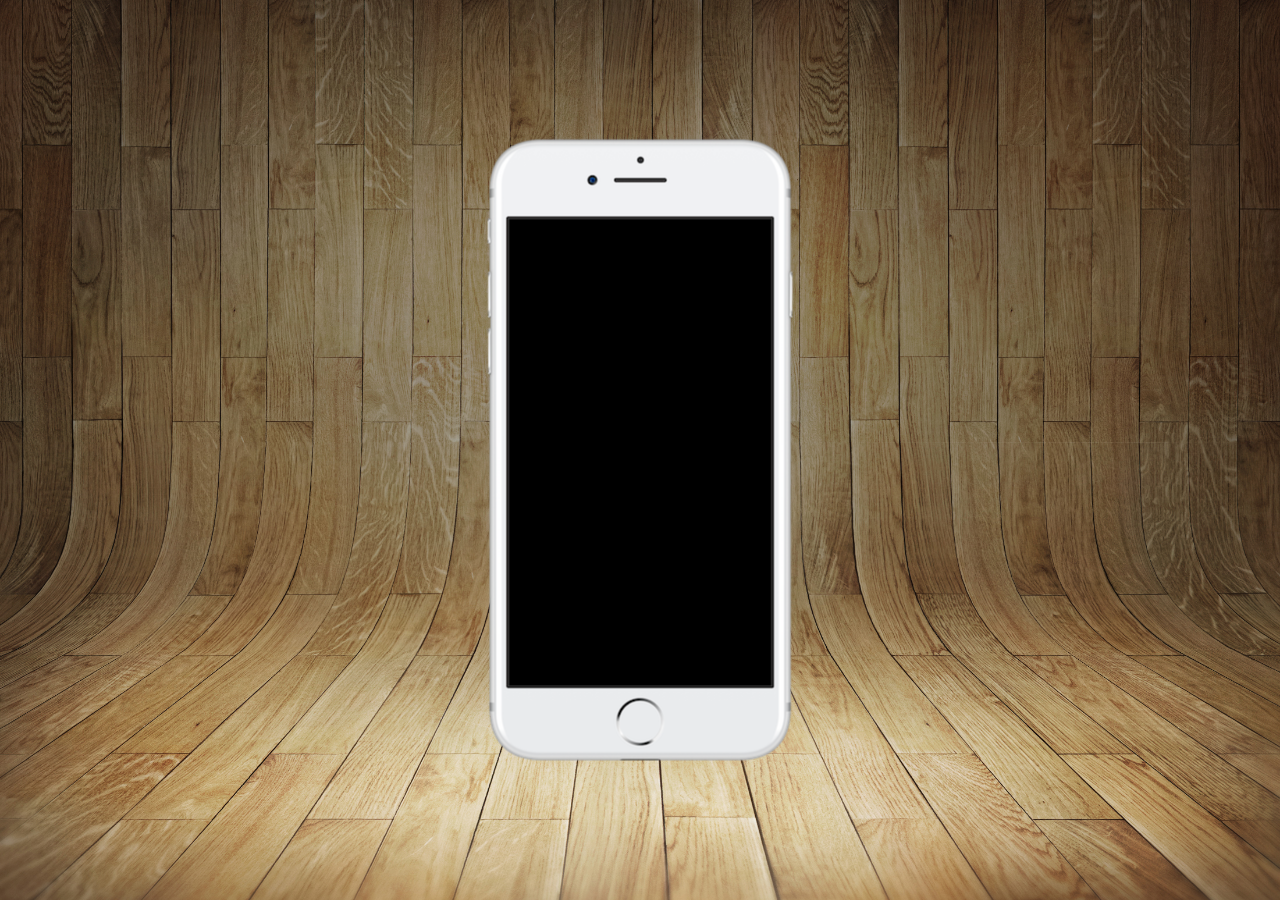
==== index.html @ fa671b56 "some updates" ====
<!DOCTYPE html>
<html lang="pt-br">
<head>
    <meta charset="UTF-8">
    <meta http-equiv="X-UA-Compatible" content="IE=edge">
    <meta name="viewport" content="width=device-width, initial-scale=1.0">
    <title>Projeto Redes Socias</title>
    <link rel="stylesheet" href="estilo/style.css">
    <link rel="shortcut icon" href="favicon.ico" type="image/x-icon">
</head>
<body>
    <main>
        <section id="telefone">

        </section>
        <section id="redes-sociais">

        </section>
    </main>
</body>
</html>
---- estilo/style.css ----
@charset "UTF-8";

* {
    font-family: Arial, Helvetica, sans-serif;
    padding: 0px;
    margin: 0px;
}

body, html {
    background-color: black;
    height: 100vh;
    width: 100vw;
}

body {
    background: url(../imagens/fundo-madeira.jpg) no-repeat top center;
    background-size: cover;
    background-attachment: fixed;
}

main {
    position: relative;
    height: 100vh;

}

section#telefone {
    height: 627px;
    width: 311px;

    position: absolute;
    left: 50%;
    top: 50%;
    transform: translate(-50%, -50%);

    background: url(../imagens/frame-iphone.png) no-repeat;
}
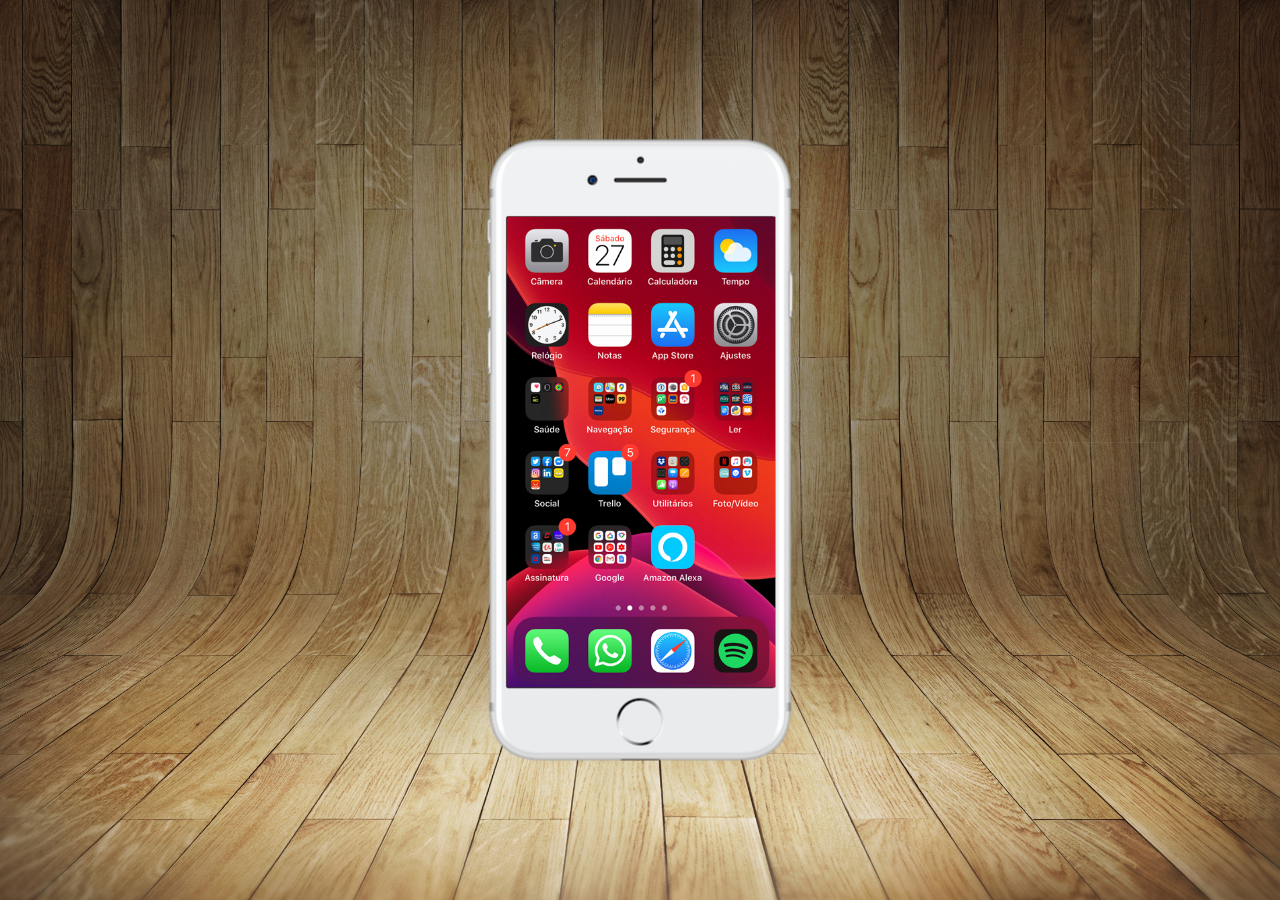
==== commit 334680bf: "..." ====
--- a/index.html
+++ b/index.html
@@ -11,7 +11,7 @@
 <body>
     <main>
         <section id="telefone">
-
+            <iframe src="home.html" name="tela" id="tela" frameborder="0"></iframe>
         </section>
         <section id="redes-sociais">
 
--- a/estilo/style.css
+++ b/estilo/style.css
@@ -34,4 +34,12 @@
     transform: translate(-50%, -50%);
 
     background: url(../imagens/frame-iphone.png) no-repeat;
-}+}
+
+iframe#tela {
+    position: relative;
+    top: 80px;
+    left: 22px;
+    width: 269px;
+    height: 471px;
+}
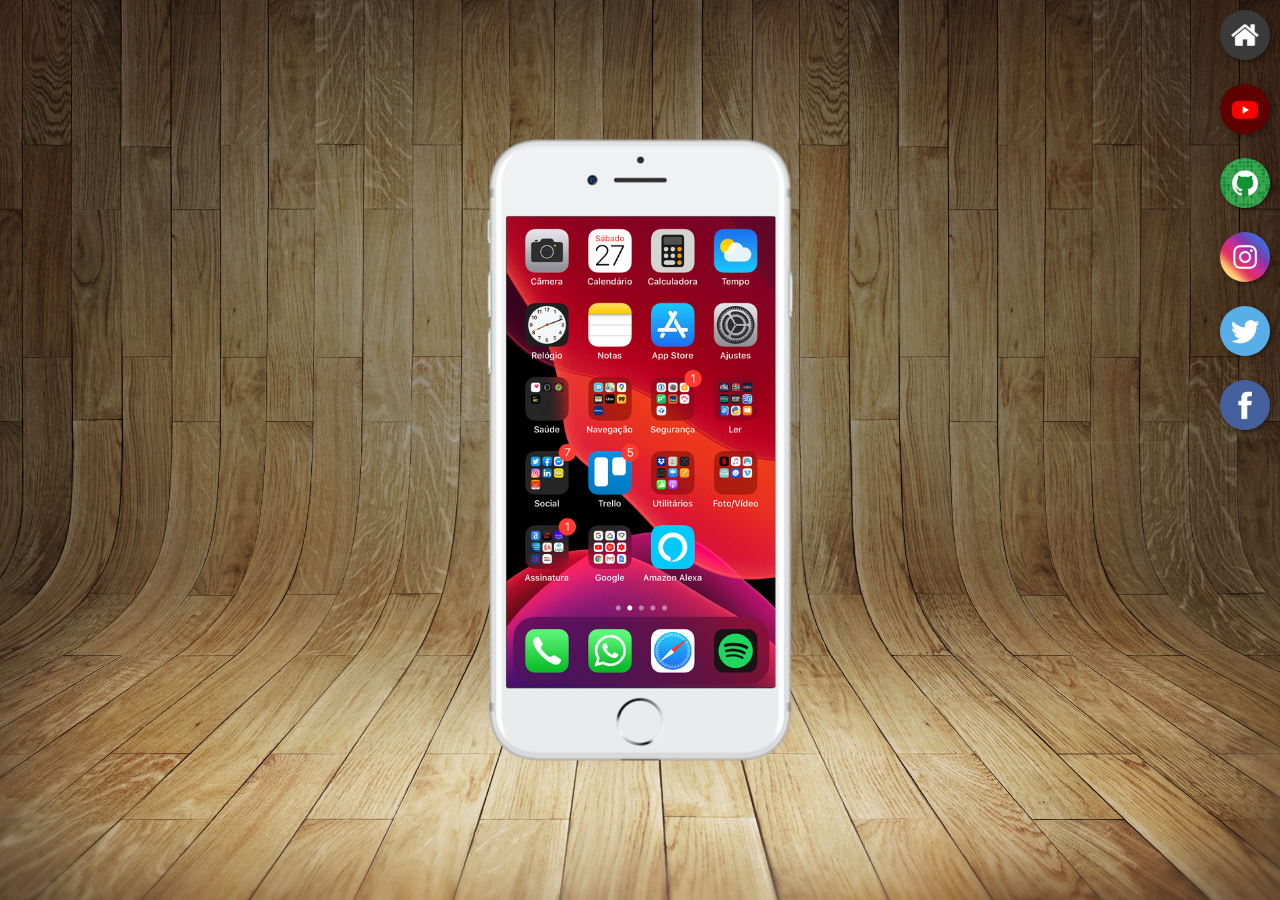
==== commit f4acbec7: "..." ====
--- a/index.html
+++ b/index.html
@@ -14,7 +14,12 @@
             <iframe src="home.html" name="tela" id="tela" frameborder="0"></iframe>
         </section>
         <section id="redes-sociais">
-
+            <a href="#" target="tela"><img src="imagens/logo-home.jpg" alt="home"></a><br>
+            <a href="#" target="tela"><img src="imagens/logo-youtube.jpg" alt="YouTube"></a><br>
+            <a href="#" target="tela"><img src="imagens/logo-github.jpg" alt="GitHub"></a><br>
+            <a href="#" target="tela"><img src="imagens/logo-instagram.jpg" alt="Intagram"></a><br>
+            <a href="#" target="tela"><img src="imagens/logo-twitter.jpg" alt="Twitter"></a><br>
+            <a href="#" target="tela"><img src="imagens/logo-facebook.jpg" alt="Facebook"></a>
         </section>
     </main>
 </body>
--- a/estilo/style.css
+++ b/estilo/style.css
@@ -43,3 +43,22 @@
     width: 269px;
     height: 471px;
 }
+
+section#redes-sociais {
+    text-align: right;
+}
+
+section#redes-sociais img {
+    width: 50px;
+    margin: 10px;
+    border-radius: 50%;
+    box-shadow: 2px 2px 5px rgba(0, 0, 0, 0.400);
+    box-sizing: border-box;
+}
+
+section#redes-sociais img:hover {
+    border: 2px solid rgba(255, 255, 255, 0.616);
+    transform: translate(-3px, -3px);
+    box-shadow: 5px 5px 10px rgba(0, 0, 0, 0.637);
+    transition: transform .3s, border 1s;
+}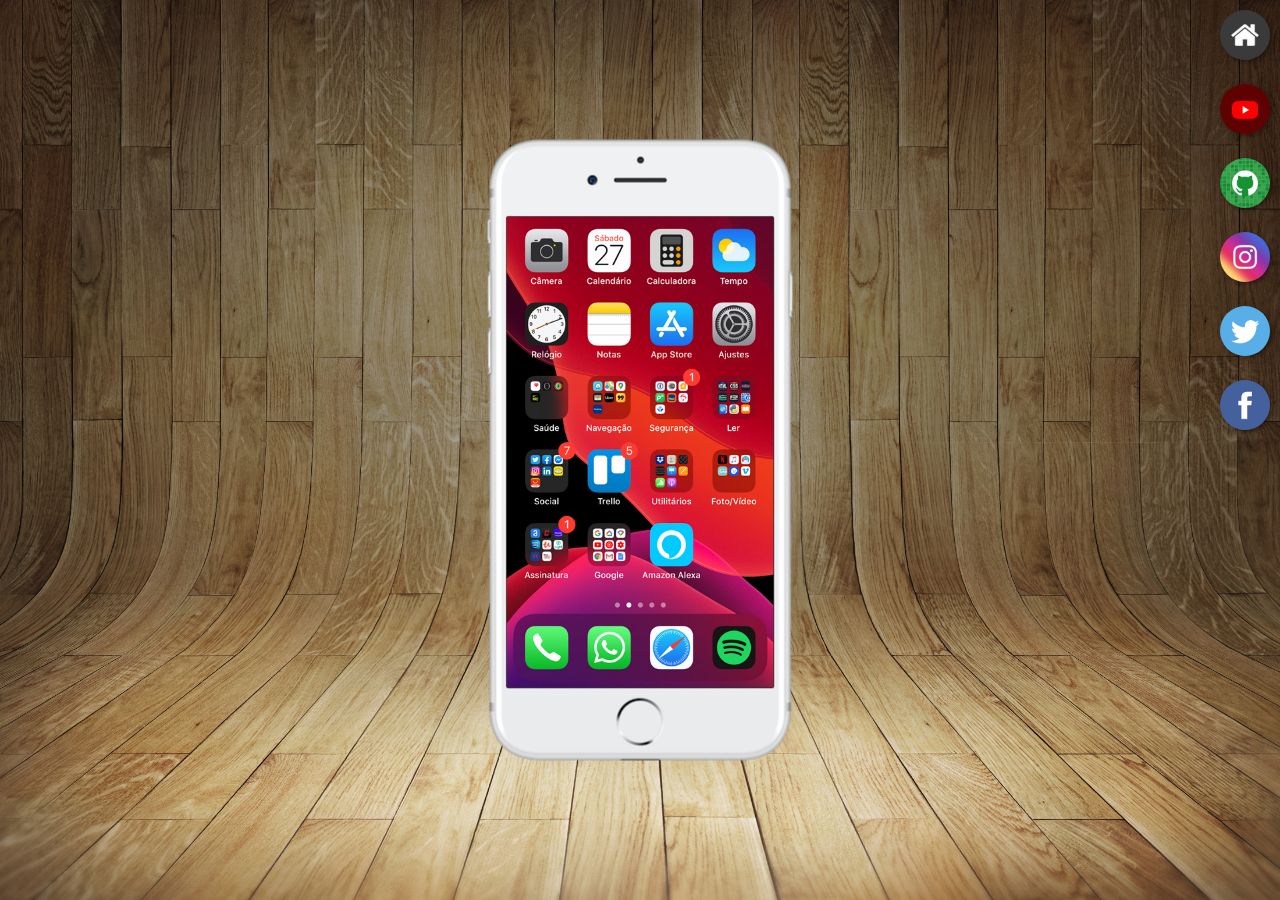
==== commit 081e614c: "..." ====
--- a/index.html
+++ b/index.html
@@ -14,9 +14,9 @@
             <iframe src="home.html" name="tela" id="tela" frameborder="0"></iframe>
         </section>
         <section id="redes-sociais">
-            <a href="#" target="tela"><img src="imagens/logo-home.jpg" alt="home"></a><br>
-            <a href="#" target="tela"><img src="imagens/logo-youtube.jpg" alt="YouTube"></a><br>
-            <a href="#" target="tela"><img src="imagens/logo-github.jpg" alt="GitHub"></a><br>
+            <a href="home.html" target="tela"><img src="imagens/logo-home.jpg" alt="home"></a><br>
+            <a href="youtube.html" target="tela"><img src="imagens/logo-youtube.jpg" alt="YouTube"></a><br>
+            <a href="github.html" target="tela"><img src="imagens/logo-github.jpg" alt="GitHub"></a><br>
             <a href="#" target="tela"><img src="imagens/logo-instagram.jpg" alt="Intagram"></a><br>
             <a href="#" target="tela"><img src="imagens/logo-twitter.jpg" alt="Twitter"></a><br>
             <a href="#" target="tela"><img src="imagens/logo-facebook.jpg" alt="Facebook"></a>
--- a/estilo/style.css
+++ b/estilo/style.css
@@ -40,7 +40,7 @@
     position: relative;
     top: 80px;
     left: 22px;
-    width: 269px;
+    width: 267px;
     height: 471px;
 }
 
